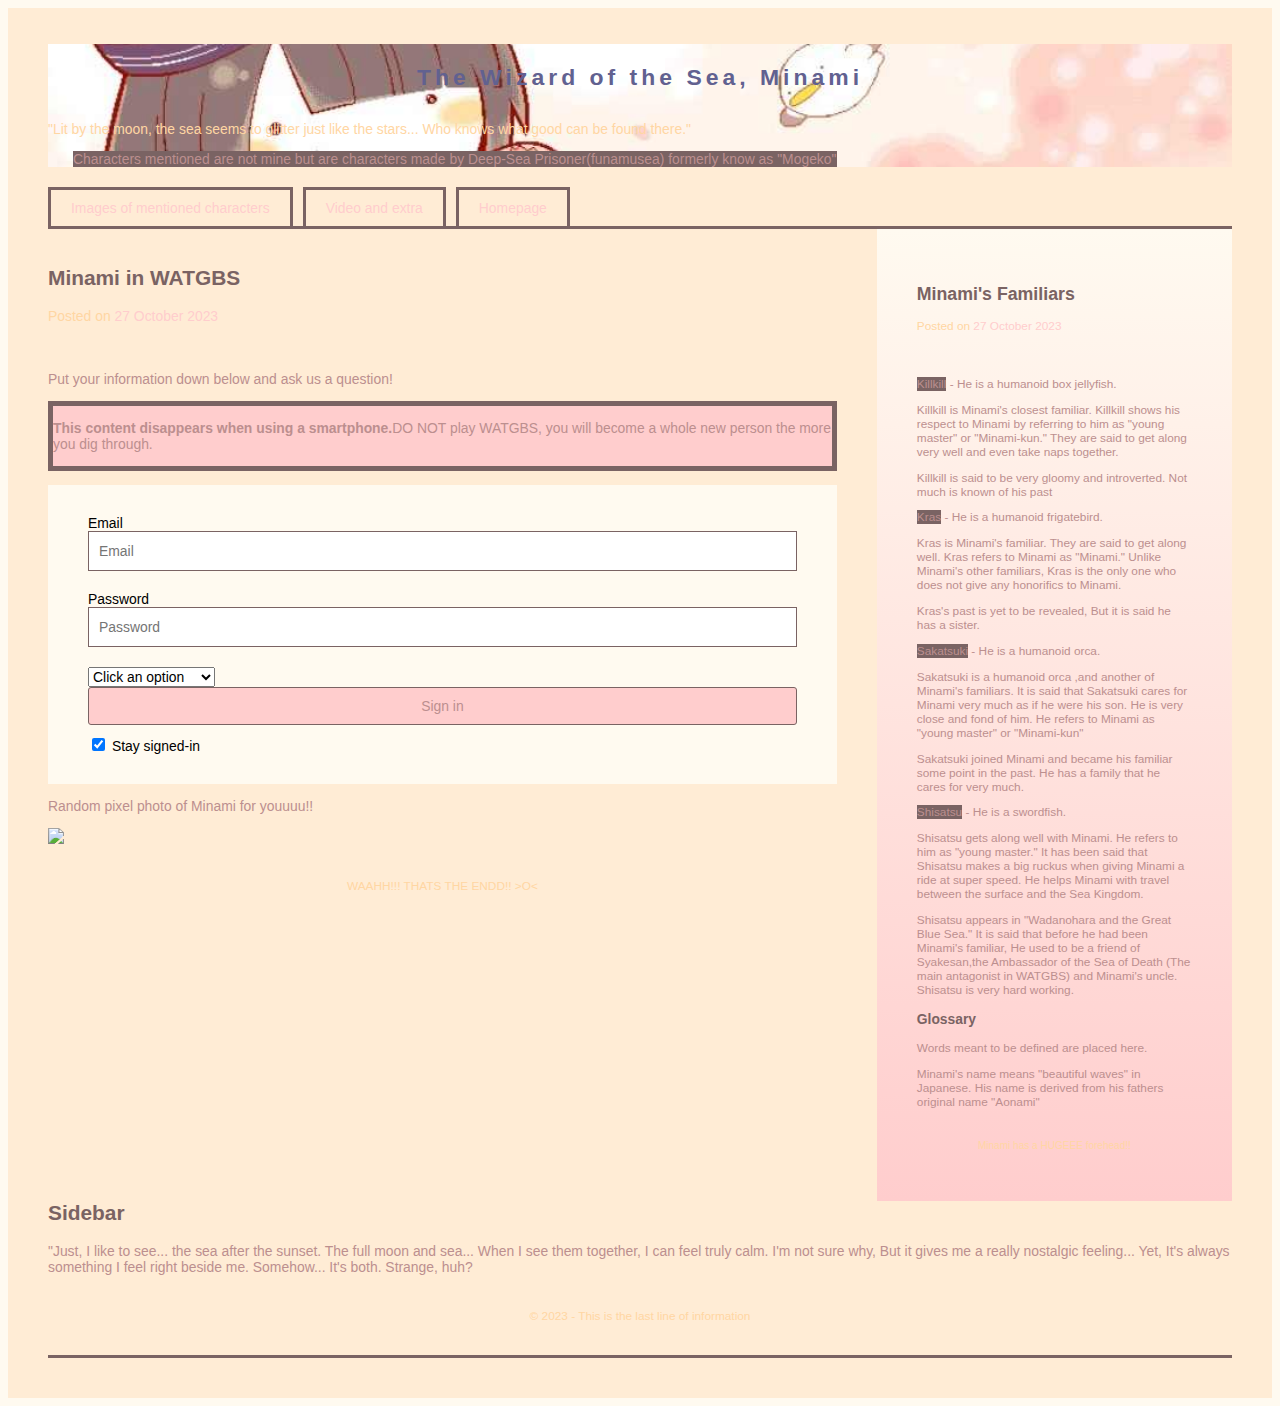
==== form.html @ 096253be "Add files via upload" ====
<!DOCTYPE html>
<html>
   <head>
     <meta charset="utf-8">
     <meta name="viewport" content="width=device-width, initial-scale=1">
     <title>13 October 2023</title>
     <link rel="stylesheet" href="css thingys/intergrate.css">
     <link rel="icon" href="IMAGES/QUOUlHC.png" type="image/icon">
   </head>
<body>

  <div class="container">
<!--Links stuff, try not to mess around with this.-->
    <header>
      
    <div class="box1">
        <h1>The Wizard of the Sea, Minami</h1>
        <p>"Lit by the moon, the sea seems to glitter just like the stars... Who knows what good can be found there."</p>
    <div class="p1">
      <p><span class="highlight">Characters mentioned are not mine but are characters made by Deep-Sea Prisoner(funamusea) formerly know as "Mogeko"</span></p>
    </div>
    </div>
    <nav class="site-nav">
       <ul>
          <li><a href="Images.html">Images of mentioned characters</a></li>
          <li><a href="Video.html">Video and extra</a></li>
          <li class="hide-small"> <a href="Index.html">Homepage</a></li>
       </ul>
    </nav>
    </header>

    <div class="fix">
    </div>

<!--This is where the main article is found.-->

    <div class="content-area">

      <div class="main">
    <Article>
        <header>
            <h2>Minami in WATGBS</h2>
            <p>Posted on <span class="color">27 October 2023</span></p>
        </header>

        <p>Put your information down below and ask us a question!</p>
      
       <!-- info box -->
        <div class="info-box hide-small">
          <p><strong>This content disappears when using a smartphone.</strong>DO NOT play WATGBS, you will become a whole new person the more you dig through.</p>
        </div>
        <!--end of info-box -->

        <form>
          <label for="email">Email</label>
          <input id="email" type="email" name="email" placeholder="Email">
          <label for="password">Password</label>
          <input id="password" type="password" name="password" placeholder="Password">
    
          <select>
            <option>Click an option</option>
            <option>My Profile</option>
            <option>Inbox</option>
            <option>Account Settings</option>
          </select>
    
          <input type="submit" value="Sign in">
    
          <label>
            <input type="checkbox" name="remember" checked="checked" value="yes">
            <span class="checkbox-test">Stay signed-in</span>
          </label>
        </form>

        <p>Random pixel photo of Minami for youuuu!!</p>

        <img src="IMAGES/795.png">

          <footer>
            <p>WAAHH!!! THATS THE ENDD!! >O< </p>
          </footer>
      </Article>
      </div>

    <!-- Second Article. -->
    <div class="support">
      <Article>
        <header>
            <h2>Minami's Familiars</h2>
            <p>Posted on <span class="color">27 October 2023</span></p>
        </header>

            <p><span class="brand-color">Killkill</span> - He is a humanoid box jellyfish.</p>

            <p>Killkill is Minami's closest familiar. Killkill shows his respect to Minami by referring to him as "young master" or "Minami-kun." They are said to get along very well and even take naps together.</p>
            <p>Killkill is said to be very gloomy and introverted. Not much is known of his past</p>

            <p><span class="brand-color">Kras</span> - He is a humanoid frigatebird.</p>

            <p>Kras is Minami's familiar. They are said to get along well. Kras refers to Minami as "Minami." Unlike Minami's other familiars, Kras is the only one who does not give any honorifics to Minami.</p>
            <p>Kras's past is yet to be revealed, But it is said he has a sister.</p>

            <p><span class="brand-color">Sakatsuki</span> - He is a humanoid orca.</p>

            <p>Sakatsuki is a humanoid orca ,and another of Minami's familiars. It is said that Sakatsuki cares for Minami very much as if he were his son. He is very close and fond of him. He refers to Minami as "young master" or "Minami-kun"</p>
            <p>Sakatsuki joined Minami and became his familiar some point in the past. He has a family that he cares for very much.</p>

            <p><span class="brand-color">Shisatsu</span> - He is a swordfish.</p>

            <p>Shisatsu gets along well with Minami. He refers to him as "young master." It has been said that Shisatsu makes a big ruckus when giving Minami a ride at super speed. He helps Minami with travel between the surface and the Sea Kingdom.</p>
            <p>Shisatsu appears in "Wadanohara and the Great Blue Sea." It is said that before he had been Minami's familiar, He used to be a friend of Syakesan,the Ambassador of the Sea of Death (The main antagonist in WATGBS) and Minami's uncle. Shisatsu is very hard working.</p>

        <Aside>
          <h3>Glossary</h3>
           <p>Words meant to be defined are placed here.</p>
        </Aside>

        <p>Minami's name means "beautiful waves" in Japanese. His name is derived from his fathers original name "Aonami"</p>
          <footer>
           <p>Minami has a HUGEEE forehead!!</p>
          </footer>
      </Article>
        <div class="fix">
        </div>
        </div>

      <Aside>
      <h2>Sidebar</h2>
      <p>"Just, I like to see... the sea after the sunset. The full moon and sea... When I see them together, I can feel truly calm. I'm not sure why, But it gives me a really nostalgic feeling... Yet, It's always something I feel right beside me. Somehow... It's both. Strange, huh?</p>
      </Aside>

      <footer>
        <p> &copy; 2023 - This is the last line of information</p>
      </footer>

      </div>
</body>
</html>
---- css thingys/intergrate.css ----
html {
    background-color: floralwhite;
}

body{
    font-family:Tahoma, sans-serif;
    font-size: 87%;
}

img {
    max-width: 100%;
    height: auto;
}

.container{
    max-width: 940px;
    margin-left: auto;
    margin-right: auto;
    background: url(WATGBS.png) bottom repeat-x, rgb(255, 236, 213) url(WATGBS.png) top repeat-x;
    background-size: 10%;
    background-repeat: repeat-x;
    padding-top: 16px;
    padding-bottom: 40px;
    padding-left: 40px;
    padding-right: 40px;
    box-sizing: border-box;
}

/*Media Query*/
@media screen and (max-width:480px) {
    .container {
        padding-left: 20px;
        padding-right: 20px;
    }
}

@media screen and (max-width: 1300px) {
    .container {
        max-width: 1300px;
    }
}
/*Media Query*/

.box1 {
    background-image: url(tiny.png);
    background-position: center;
    background-size: cover;
}

/* Form Styles */
form {
    background-color: floralwhite;
    padding: 30px 40px;
}

.hidden-label{
    position: absolute;
    height: 0;
    width: 0;
    overflow: hidden;
    visibility: hidden;
}

input[type="email"], input[type="password"] {
    width: 100%;
    display: block;
    box-sizing: border-box;
    padding: 0 10px;
    height: 40px;
    font-family: Tahoma, sans-serif;
    font-size: 100%;
    margin-bottom: 20px;
    border: 1px solid rgb(122, 99, 99);
}
input,select{
    font-family: Tahoma, sans-serif;
    font-size: 100%;
}

input {
    font-family: Tahoma, sans-serif;
    font-size: 100%;
}

input[type="email"]:focus, input[type="password"]:focus{
    border: 1px rgb(122, 99, 99);
}

input[type="submit"] {
    width: 100%;
    display: block;
    box-sizing: border-box;
    background-color: rgb(255, 205, 205);
    color: rosybrown;
    padding: 10px 0;
    border: 1px solid rgb(122, 99, 99);
    border-radius: 3px;
    margin-bottom: 10px;
}

input[type="submit"]:hover
input[type="submit"]:focus {
    border: 1px solid rgb(122, 99, 99);
    background-color: seashell;
}

/* End Form Styles*/

/*Table Styles */
table{
    border-spacing: 0;
    border-collapse: collapse;
    width: 100%;
}
table th{
    text-align: left;
    background-color: seashell;
    color: seashell;
    text-shadow: 1px 1px seashell;
}

table th, table td{
    border: 1px solid rgb(122, 99, 99);
    padding: 10px;
}

table tbody tr:nth-child(even) td{
    background-color:seashell ;
}

.col-fave {
    width: 60%;
}

.col-P, .col-Q {
    width: 20%;
}
/* End Table Styles*/

header{
    padding-top: 20px;
    padding-bottom: 20px;
    color: rgb(122, 99, 99)
}

/*Typography*/
header h1{
    margin: 0;
    font-family: Tahoma, Arial, Helvetica, sans-serif;
    font-weight: bold;
    font-size: 165%;
    font-style: normal;
    letter-spacing: 4px;
}

header p {
    font-size: 100%;
    margin-top: 10px;
    text-align: justify;
    color: rgb(122, 99, 99);
}

header p a {
    text-decoration: none;
}

.p1 p {
    margin-top: 10px;
    text-indent: 25px;
    color:rgb(255, 214, 163);
}
/*End of Typography*/

.content-area {
    border-top: 3px solid rgb(122, 99, 99);
    border-bottom: 3px solid rgb(122, 99, 99);
}

/*Media Query*/
@media screen and (max-width: 480px) {
    .content-area {
        padding-top: 20px;
    }
}
/*Media Query*/

.main{
    width: 70%;
    float: left;
    padding-right: 40px;
    box-sizing: border-box;
}

/* Diseappearing info-box */
.info-box {
    background-color: rgb(255, 205, 205);
    border: 5px solid rgb(122, 99, 99);
    padding: 20px, 40px, 7px, 40px;
    margin-bottom: 1em;
}

@media screen and (max-width: 480px) {
    .hide-small {
        display: none;
    }
}
/* End of diseappearing info-box */


.support{
    position:relative;
    width: 30%;
    float:left;
    background-color: floralwhite;
    background: linear-gradient(
        to bottom,
        floralwhite,
        rgb(255, 205, 205)
    );
    padding-right: 40px;
    padding-left: 40px;
    box-sizing: border-box;
    font-size: 85%;
    padding-top: 20px;
    padding-bottom: 20px;
    z-index: 9;
}

.fix{
    clear:both;
}

/*Media Query*/
@media screen and (max-width:700px) {
    .main,
    .support {
        width: auto;
        float: none;
    }

    .main {
        padding-right: 0;
    }
}
/*Media Query*/

p {
    color:rosybrown;
}

footer p {
    color: dodgerblue;
    text-align: center;
    font-size: 85%;
    color:rgb(255, 214, 163);
    padding-top: 20px;
    padding-bottom: 20px;
}

h1{
    color:rgb(97, 97, 144);
    text-align: center;
    font-size: 165%;
    font-weight: normal;
    padding-top: 20px;
    padding-bottom: 20px;
}

header p{
    color:rgb(255, 214, 163);
}

aside {
    color:rgb(122, 99, 99);
}

header p span{
    color:rgb(255, 205, 205);
}

.highlight {
    color:rosybrown;
    background-color:rgb(122, 99, 99);
}

.brand-color {
    color:rosybrown;
    background-color:rgb(122, 99, 99);
}

/* Site Navigation */
.site-nav li {
    list-style: none;
    float: left;
    margin-right: 10px;
}

.site-nav ul {
    margin: 0;
    padding: 0;
}

.site-nav {
    margin-top: 20px;
}
.site-nav a {
    text-decoration: none;
    color:rgb(255, 205, 205);
    padding: 10px 20px;
    border: 3px solid rgb(122, 99, 99);
    display: block;
    border-bottom: none;
}
.site-nav a:hover {
    background-color: seashell;
}
/* End of Site Navigation */

@media screen and (max-width: 700px) {
    .site-nav li {
        width: 50%;
        margin-right: 0px;
    }

    .site-nav a {
        padding: 20px 0;
        margin-right: 5px;
        margin-bottom: 5px;
        text-align: center;
        border: 3px solid rgb(122, 99, 99);
    }
}

@media screen and (max-width: 400px) {
    .site-nav li{
        width: 70%;
        margin-right: 0;
    }
    .site-nav a {
        padding:20px 0;
        margin-right: 5px;
        margin-bottom: 5px;
        text-align: center;
        border: 3px solid rgb(122, 99, 99);
    }
}

/*Slideshow*/
.image-banner {
    position: relative;
    top: 0px;
    left: 0px;
    z-index: 10;
    margin-bottom: 30px;
    margin-top: 30px;
    padding-bottom: 30px;
}

.image-banner img {
    display: block;
}

.cycle-slideshow {
    margin-bottom: 30px;
    width: 100%;
    padding-bottom: 30px;
    box-sizing: border-box;
}
.slide {
    width: 70%;
    position: relative;
    margin-bottom: 30px;
    box-sizing: border-box;
}
.slide-text {
    position: absolute;
    bottom: 10;
    background-color: rgb(122, 99, 99);
    color: black;
    width: 100%;
    padding: 20px;
    padding-top: 20px;
    box-sizing: border-box;
}
.slide-text h3 {
    margin: 0;
    color: rosybrown;
}
.slide-text p {
    color: rosybrown;
}
/*End slideshow*/

/*previous and next*/
.cycle-prev, .cycle-next {
    position: absolute;
    width: 20%;
    top: 30%;
    background-color: rgb(122, 99, 99);
    color: #FFF;
    padding: 1px 10px;
    display: block;
    cursor: pointer;
    font-size: 130%;
    z-index: 1000;
    opacity: 0;
    transition: opacity .5s;
}
.cycle-next {
    right: 153px;
}

.cycle-slideshow:hover .cycle-prev,
.cycle-slideshow:hover .cycle-next {
    opacity: 1;
}
/*previous and next*/

.video {
    max-width: 25px;
    margin-right: px;
}
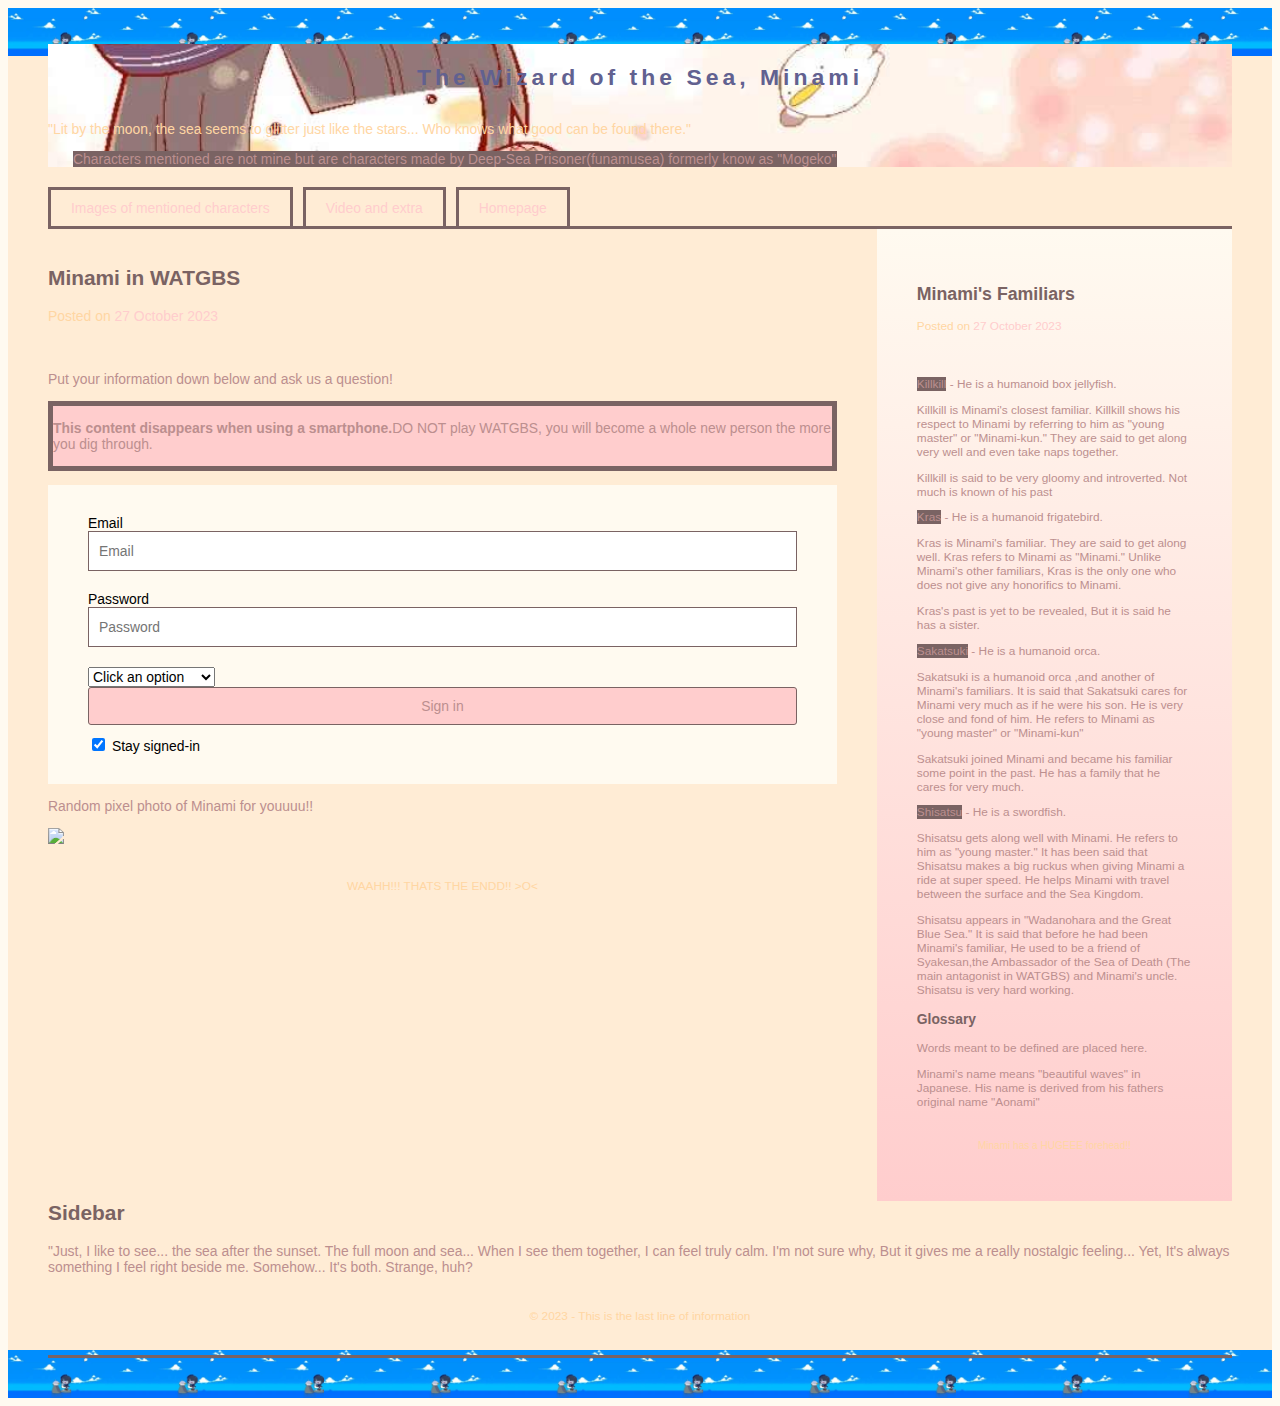
==== commit 7e7a1d18: "Update form.html" ====
--- a/form.html
+++ b/form.html
@@ -5,7 +5,7 @@
      <meta name="viewport" content="width=device-width, initial-scale=1">
      <title>13 October 2023</title>
      <link rel="stylesheet" href="css thingys/intergrate.css">
-     <link rel="icon" href="IMAGES/QUOUlHC.png" type="image/icon">
+     <link rel="icon" href="images/QUOUlHC.png" type="image/icon">
    </head>
 <body>
 
@@ -135,4 +135,4 @@
 
       </div>
 </body>
-</html>+</html>
